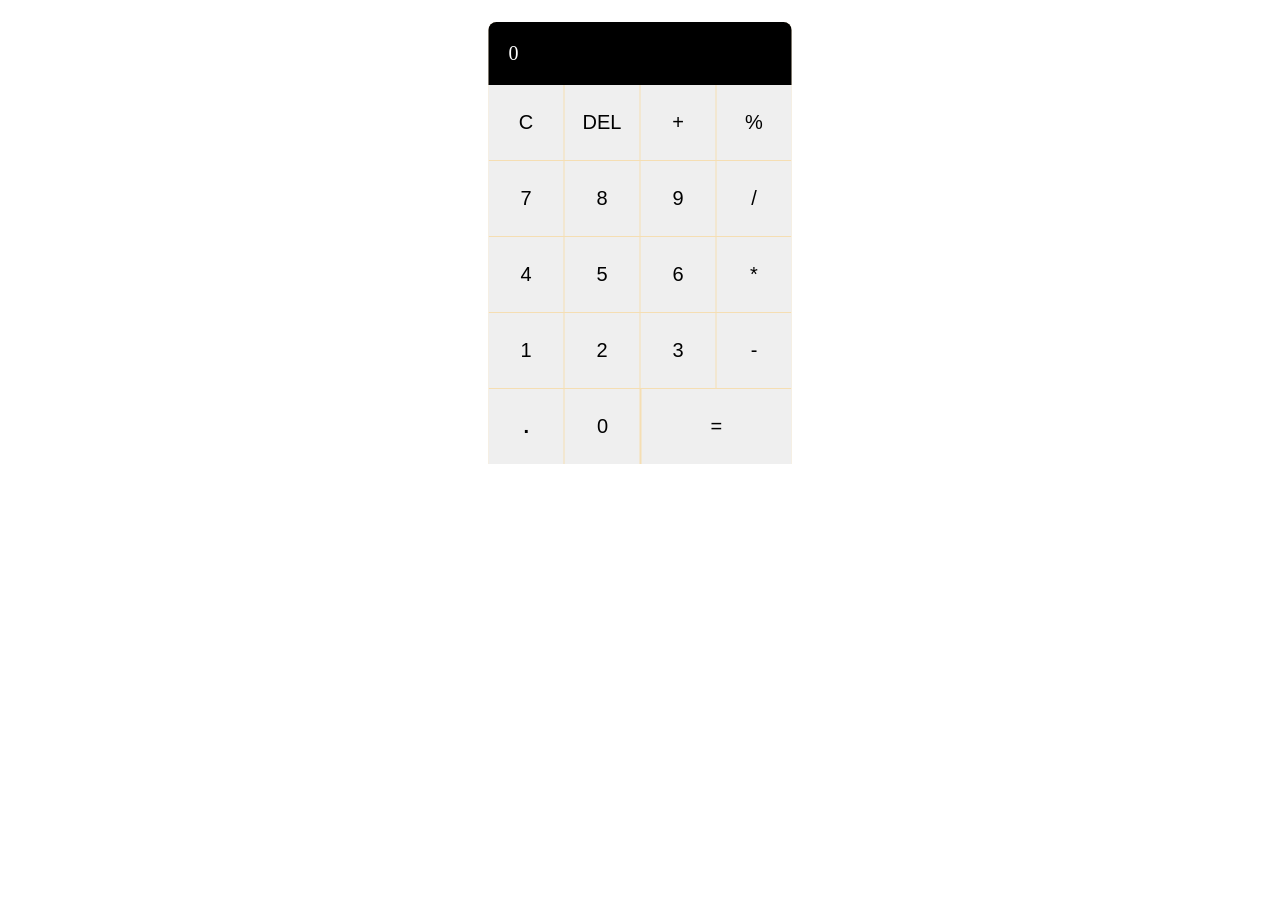
==== Index.html @ 6616ac84 "first commit" ====
<!DOCTYPE html>
<html lang="en">
<head>
    <meta charset="UTF-8">
    <meta name="viewport" content="width=device-width, initial-scale=1.0">
    <title>React js</title>
    <link rel="stylesheet" href="Calc.css">
</head>
<body>
    <div class="container">
        <div class="result">
            <p id="result">0</p>
        </div>
        <div class="buttons">
            <div class="row">
                <button>C</button>
                <button>DEL</button>
                <button>+</button>
                <button>%</button>
            </div>
            <div class="row">
                <button>7</button>
                <button>8</button>
                <button>9</button>
                <button>/</button>
                
            </div>
            <div class="row">
                <button>4</button>
                <button>5</button>
                <button>6</button>
                <button>*</button>
            </div>
            <div class="row">
                <button>1</button>
                <button>2</button>
                <button>3</button>
                <button>-</button>
            </div>
            <div class="row">
                <button id="dot">.</button>
                <button>0</button>
                <button id="equal">=</button>
            </div>
        </div>
    </div>
    <script src="calc.js"></script>
</body>
</html>
---- Calc.css ----
*{
    margin: 0;
    padding: 0;
    box-sizing: border-box;
    font-size: verdana,sans-serif;
}
.container{
position: absolute;
margin-left:50% ;
margin-top: 19%;
border-radius: 8px 8px 0 0;
transform: translate(-50%,-50%);
background-color: wheat;
box-sizing: 2px 2px 8px rgba(0,0,0,0.4);
}
.result{
    background-color: black;
    color:white;
    border-radius: 8px 8px 0 0;
    padding: 20px;
    font-size: 20px;
}
.buttons{
    display: flex;
    flex-direction: column;
    flex-wrap: wrap;
    gap:1px;
}
.row{
    display: flex;
    justify-content: space-around;
    gap:1px;
}
.row button{
    width:75px;
    height:75px;
    border-radius: 0 0 0 0 ;
    outline: none;
    border:none;
    font-size: 20px;
    text-align: center;
    transition: 0.2s all linear;
}
.row button:hover{
    background-color: beige;
}
.row button:active{
    background-color: #d4d0d0;
}
#equal{
    width:150px;
}
#dot{
    font-weight: 600;
}
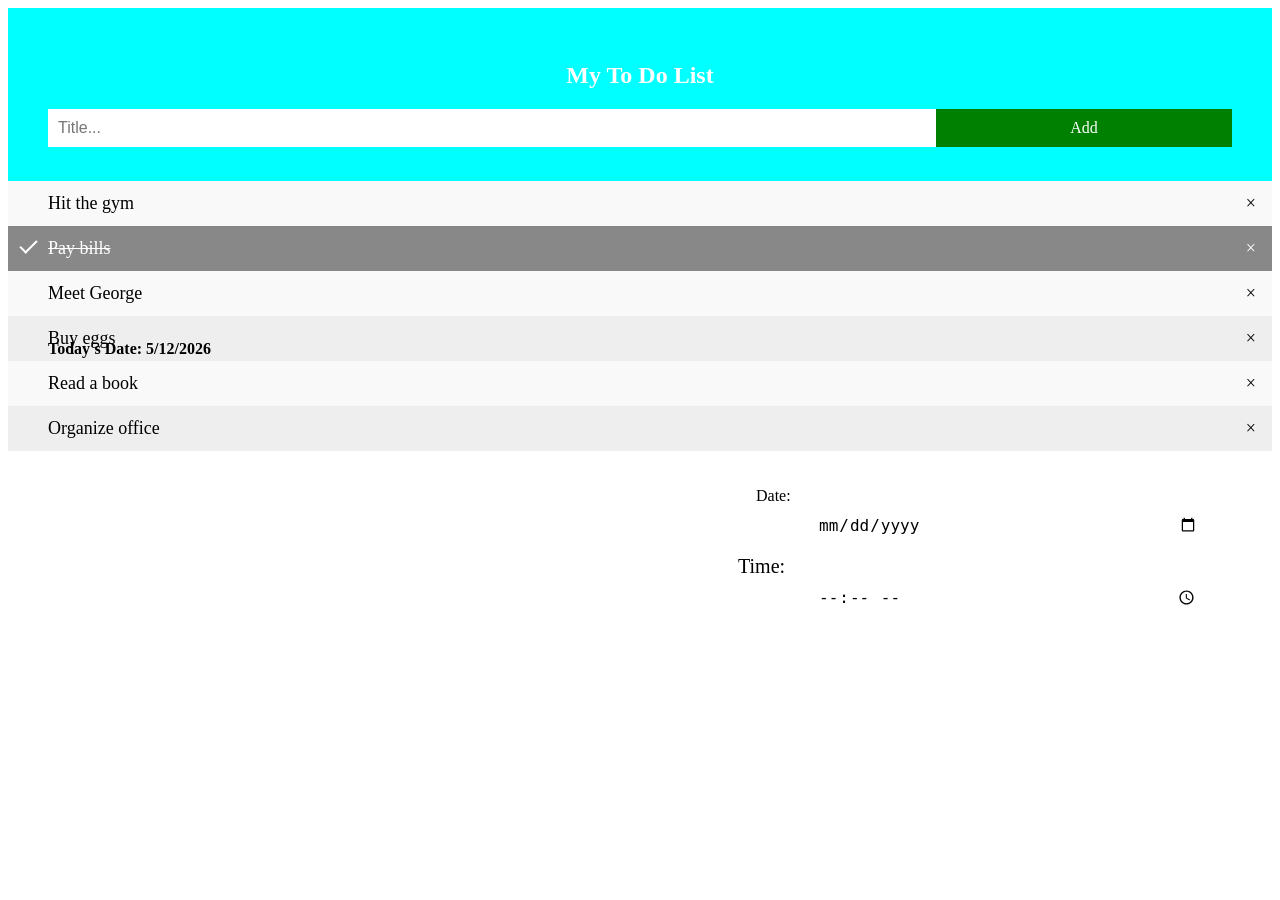
==== commit c64971d2: "Good" ====
--- a/Index.html
+++ b/Index.html
@@ -3,47 +3,43 @@
 <head>
     <meta charset="UTF-8">
     <meta name="viewport" content="width=device-width, initial-scale=1.0">
-    <title>React js</title>
-    <link rel="stylesheet" href="Calc.css">
+    <title>Creation of an TO-do-list</title>
+    <link rel="stylesheet"href="To_do.css">
+    <link rel="stylesheet" href="https://cdnjs.cloudflare.com/ajax/libs/font-awesome/6.5.1/css/all.min.css" integrity="sha512-DTOQO9RWCH3ppGqcWaEA1BIZOC6xxalwEsw9c2QQeAIftl+Vegovlnee1c9QX4TctnWMn13TZye+giMm8e2LwA==" crossorigin="anonymous" referrerpolicy="no-referrer" />
 </head>
 <body>
-    <div class="container">
-        <div class="result">
-            <p id="result">0</p>
-        </div>
-        <div class="buttons">
-            <div class="row">
-                <button>C</button>
-                <button>DEL</button>
-                <button>+</button>
-                <button>%</button>
-            </div>
-            <div class="row">
-                <button>7</button>
-                <button>8</button>
-                <button>9</button>
-                <button>/</button>
-                
-            </div>
-            <div class="row">
-                <button>4</button>
-                <button>5</button>
-                <button>6</button>
-                <button>*</button>
-            </div>
-            <div class="row">
-                <button>1</button>
-                <button>2</button>
-                <button>3</button>
-                <button>-</button>
-            </div>
-            <div class="row">
-                <button id="dot">.</button>
-                <button>0</button>
-                <button id="equal">=</button>
-            </div>
-        </div>
+
+     <div id="myDIV" class="header">
+        <h2>My To Do List</h2>
+        <input type="text" id="myInput" placeholder="Title...">
+        <span onclick="newElement()" class="addBtn">Add</span>
+      </div>
+      
+      <ul id="myUL">
+        <li>Hit the gym</li>
+        <li class="checked">Pay bills</li>
+        <li>Meet George</li>
+        <li>Buy eggs</li>
+        <li>Read a book</li>
+        <li>Organize office</li>
+      </ul>
+      <div id="date">
+       <input type="text" id="task" name="task"><br><br>
+      <label for="date">Date:</label>
     </div>
-    <script src="calc.js"></script>
+      <input type="date" id="date" name="date">
+      <div id="Time">
+      <label for="time">Time:</label>
+    </div>
+      <input type="time" id="time" name="time"> 
+    
+      
+    <div id="todaysDate"></div>
+    <ul id="todoList"></ul>
+
+
+    <!-- <input id="datePicker" type="date" />
+<input type="button" id="test" value="test"/> -->
+<script src="ToDo.js"></script>
 </body>
-</html>+</html>  
--- a/To_do.css
+++ b/To_do.css
@@ -0,0 +1,176 @@
+* {
+    box-sizing: border-box;
+  }
+  
+  /* Remove margins and padding from the list */
+  ul {
+    margin: 0;
+    padding: 0;
+  }
+  
+  /* Style the list items */
+  ul li {
+    cursor: pointer;
+    position: relative;
+    padding: 12px 8px 12px 40px;
+    background: #eee;
+    font-size: 18px;
+    transition: 0.2s;
+  
+    /* make the list items unselectable */
+    -webkit-user-select: none;
+    -moz-user-select: none;
+    -ms-user-select: none;
+    user-select: none;
+  }
+  
+  /* Set all odd list items to a different color (zebra-stripes) */
+  ul li:nth-child(odd) {
+    background: #f9f9f9;
+  }
+  
+  /* Darker background-color on hover */
+  ul li:hover {
+    background: #ddd;
+  }
+  
+  /* When clicked on, add a background color and strike out text */
+  ul li.checked {
+    background: #888;
+    color: #fff;
+    text-decoration: line-through;
+  }
+  
+  /* Add a "checked" mark when clicked on */
+  ul li.checked::before {
+    content: '';
+    position: absolute;
+    border-color: #fff;
+    border-style: solid;
+    border-width: 0 2px 2px 0;
+    top: 10px;
+    left: 16px;
+    transform: rotate(45deg);
+    height: 15px;
+    width: 7px;
+  }
+  
+  /* Style the close button */
+  .close {
+    position: absolute;
+    right: 0;
+    top: 0;
+    padding: 12px 16px 12px 16px;
+   
+  }
+  
+  .close:hover {
+  background-color: #f44336;
+    color: white;
+    background-image:"fa-solid fa-trash";
+  }
+  
+  /* Style the header */
+  .header {
+    /* background-color: #f44336; */
+    background-color: aqua;
+    padding: 34px 40px;
+    color: white;
+    text-align: center;
+  }
+  
+  /* Clear floats after the header */
+  .header:after {
+    content: "";
+    display: table;
+    clear: both;
+  }
+  
+  /* Style the input */
+  input {
+    margin: 0;
+    border: none;
+    border-radius: 0;
+    width: 75%;
+    padding: 10px;
+    float: left;
+    font-size: 16px;
+    /* margin-left: -10px; */
+    /* border: gold; */
+  }
+  
+  /* Style the "Add" button */
+  .addBtn {
+    padding: 10px;
+    width: 25%;
+    background: green;
+    color:white;
+    float: left;
+    text-align: center;
+    font-size: 16px;
+    cursor: pointer;
+    transition: 0.3s;
+    border-radius: 0;
+  }
+  
+  .addBtn:hover {
+    background-color: #bbb;
+  }
+
+ul {
+    list-style-type: none;
+    padding: 0;
+}
+
+li {
+    background-color: #f4f4f4;
+    padding: 10px;
+    margin-bottom: 5px;
+}
+#todaysDate{
+  margin-top: -170px;
+  z-index:20;
+  /* position: fixed; */
+  margin-left: -100px;
+  padding-top: 5px;
+  padding-bottom: 5px;
+  margin-left: 40px;
+  font-weight: bolder;
+  position:sticky;
+
+  
+}
+input[type="date"]{
+  
+  /* background-color:; */
+  width:400px;
+  margin-left: 800px;
+}
+input[type="time"]{
+  /* color: #fff; */
+  /* background-color: black; */
+  margin-top: 30px;
+  width: 400px;
+  margin-left: 800px;
+  border-style: black;
+}
+#Time label{
+  margin-top: 50px;
+  color:black;
+  position: absolute;
+  margin-left: -900px;
+  font-size: large;
+  font-size: 20px;
+  margin-left: -470px;
+}
+#date label{
+  margin-left: -200px;
+  margin-top: 90px;
+  font-size: 20;
+  
+}
+@media screen and(max-width:1024px) {
+body{
+  background-color:red;
+}
+}
